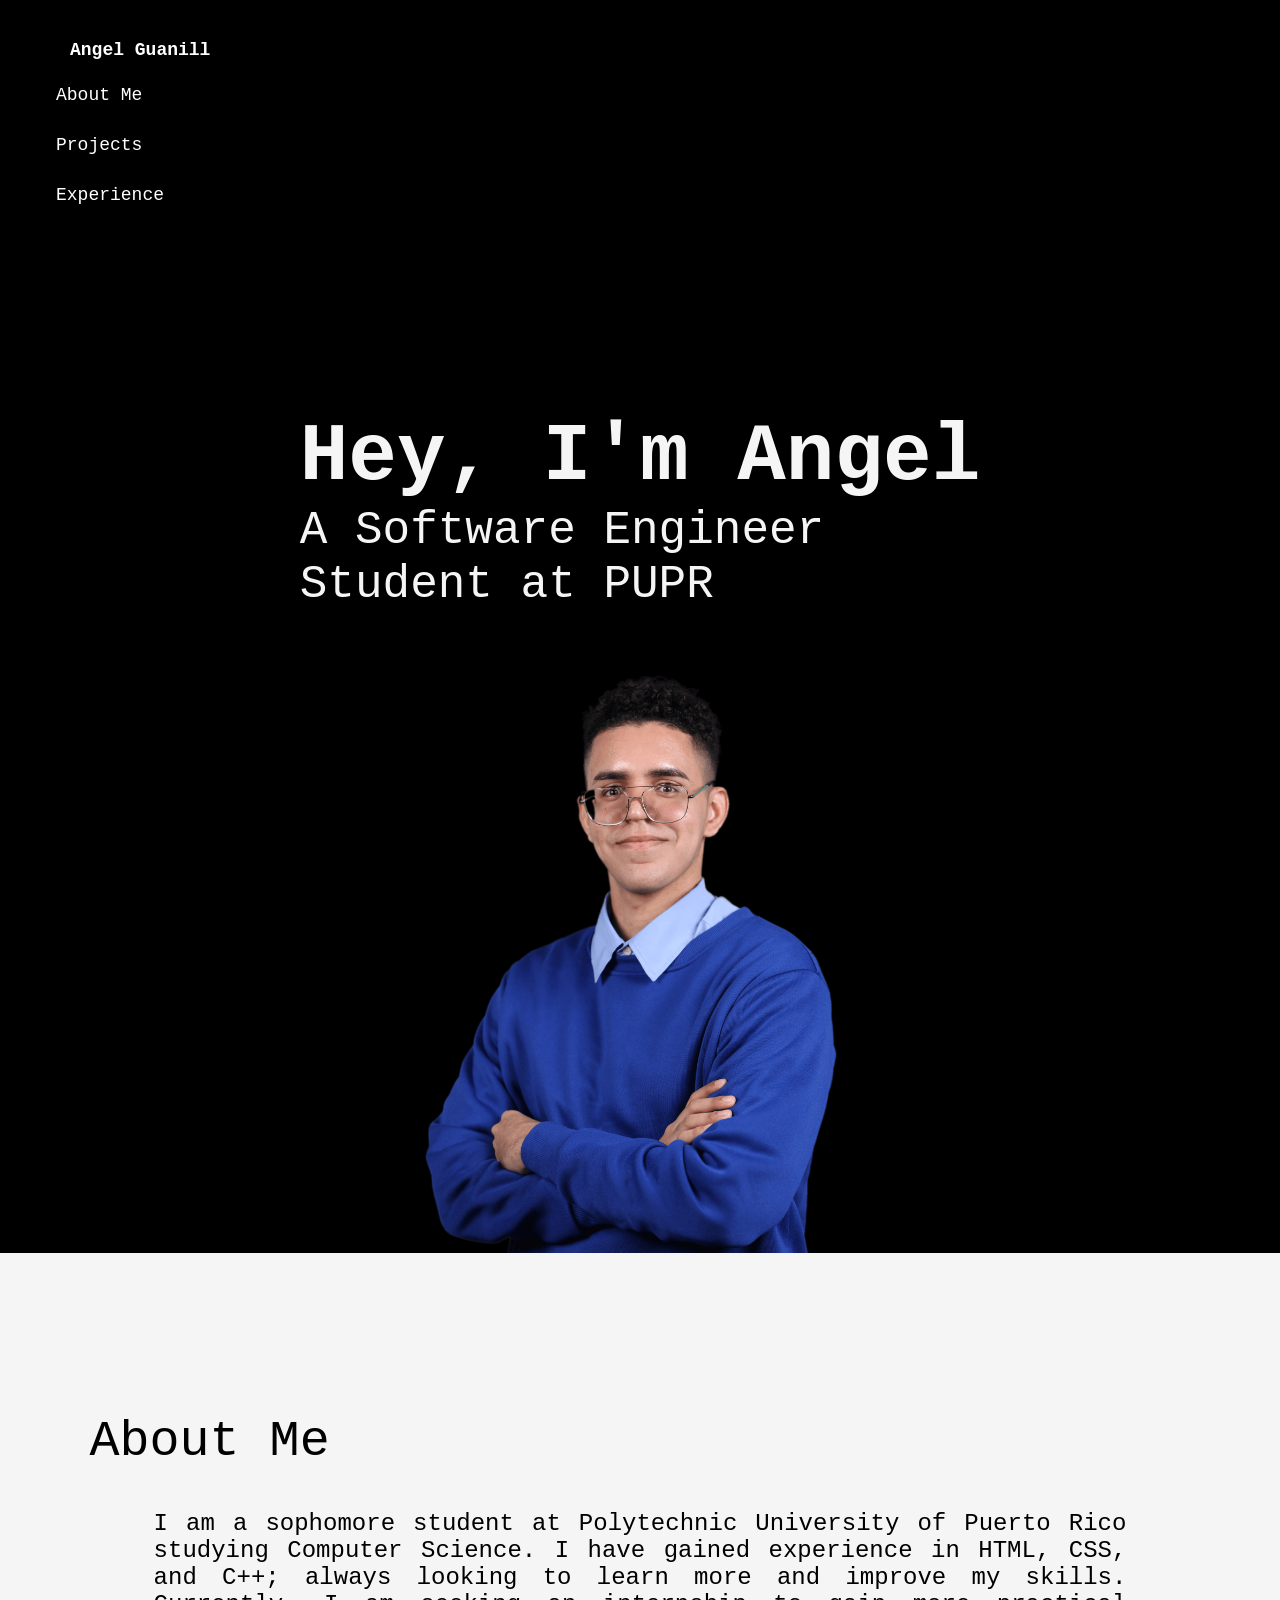
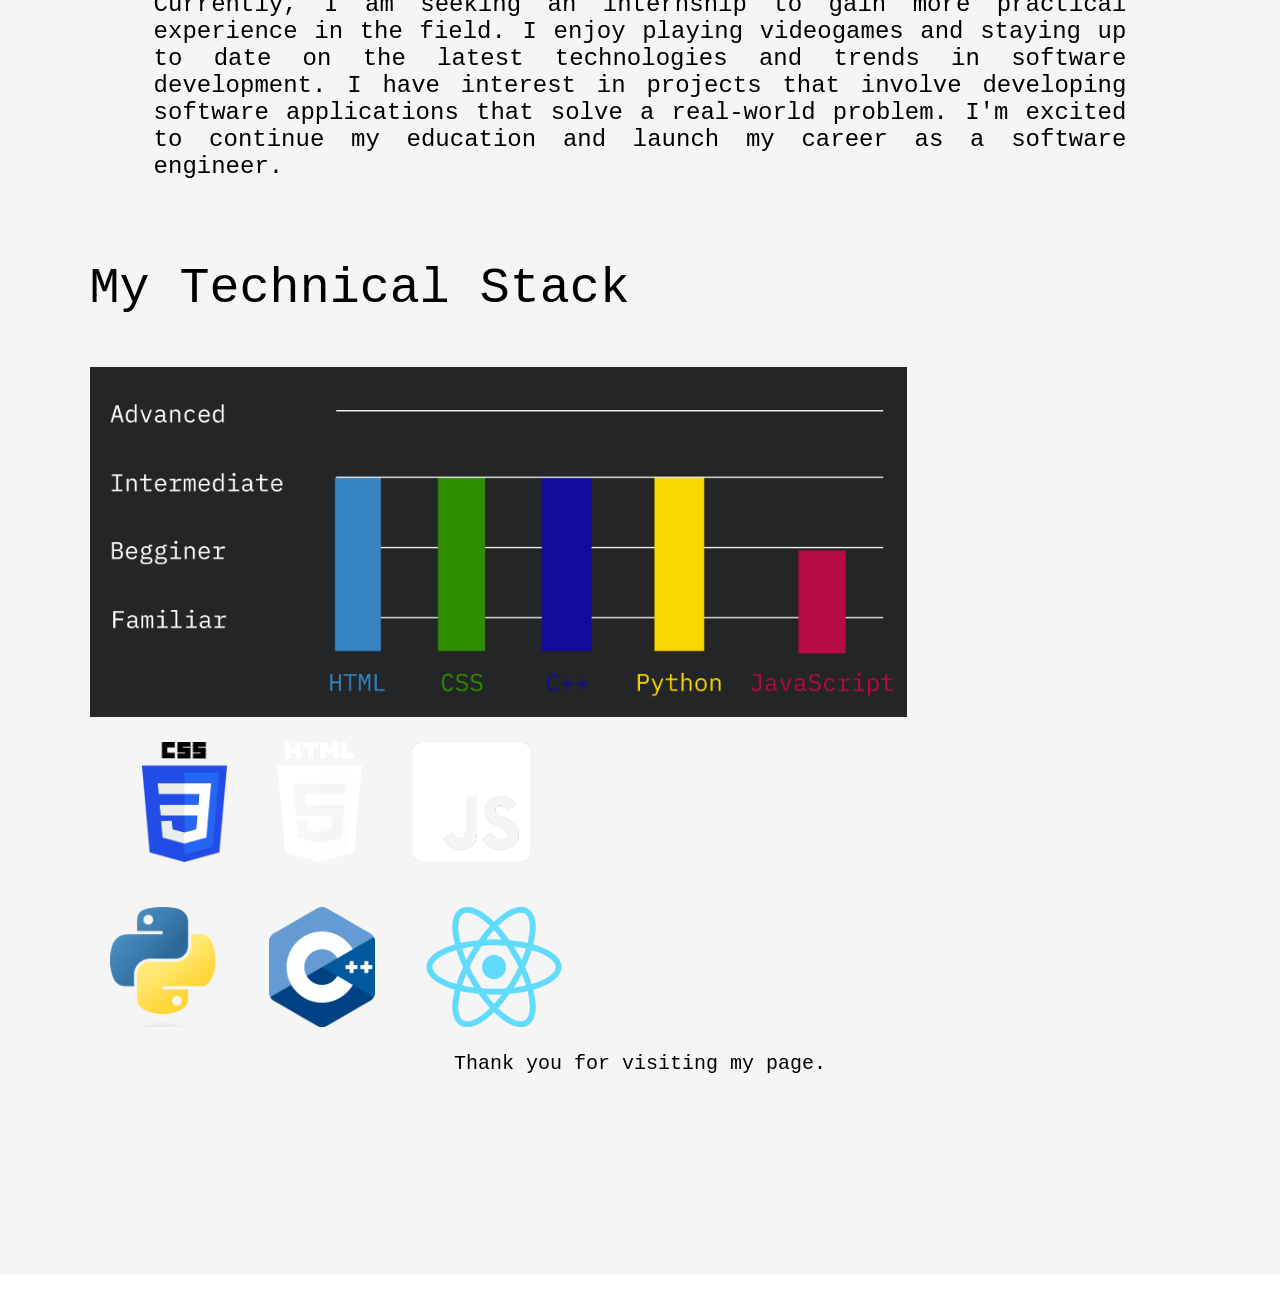
==== index2.html @ 711b712b "changeks" ====
<!DOCTYPE html>
<html>
    <head>
        <meta charset="utf-8">
        <title>Personal Website</title>
        <link href="index.css" type="text/css" rel="stylesheet">
    </head>

    <!--What the user sees when entering the page-->
    <body>
        <div class="header">
            <div class="links">
                <h4 id="name">Angel Guanill</h4>
                <ul>
                    <li><a href="#about">About Me</a></li>
                    <li><a href="./projects.html">Projects</a></li>
                    <li><a href="./experience.html">Experience</a></li>
                </ul>
            </div>
            <div class="header2">
                <div class="titles">
                    <h2 class="typing">Hey, I'm Angel</h2>
                    <h2 class="sub">A Software Engineer</h2>
                    <h2 class="sub">Student at PUPR</h2>
                </div>
                <div class="image-container">
                    <img src="images/angel.png" alt="This is a photo of me!">
                </div>
            </div>
        </div>

    <!--The content of the webpage, containing the about, resume and technical stack-->
        <div class="summary">
            <div class="">
                <h2>About Me</h2>
                <p>I am a sophomore student at Polytechnic University of Puerto Rico studying 
                    Computer Science. I have gained experience in HTML, CSS, and C++; always looking to learn more and improve 
                    my skills. Currently, I am seeking an internship to gain more practical experience in the field.
                    I enjoy playing videogames and staying up to date on the latest technologies and trends in software development. 
                    I have interest in projects that involve developing software applications that solve a real-world problem. I'm 
                    excited to continue my education and launch my career as a software engineer.</p>  
            </div>
        </div>
    
        <div class="technical">
            <h2>My Technical Stack</h2>
            <div class="container-tech">
                <div class="graphic">
                    <img src="images/techtable.png" alt="A bar table of my technical skills">
                </div>
                <div class="skills">
                    <div class="front-end">
                        <div>
                            <img src="images/css.png">
                            <img src="images/html.png">
                            <img src="images/javascript.png" alt="JavaScript Logo">
                        </div>
                    </div>
                    <div class="back-end">
                        <div>
                            <img src="images/python.png" alt="Python Logo">
                            <img src="images/c++.png" alt="C++ Logo">
                            <img src="images/react.png" alt="React Logo">
                        </div>
                    </div>
                </div>
            </div>
            <div>
                <blockquote>
                    Thank you for visiting  my page.
                </blockquote>
            </div>
        </div>
        
    </body>
</html>
---- index.css ----
/******All-HTML Style*****/
* {
    scroll-behavior: smooth;
   margin:0;
}

/********Scrollbar style*********/
::-webkit-scrollbar {
  width: 10px;
  background-color: #242526;
}

::-webkit-scrollbar-thumb {
  background-color: rgba(0, 0, 0, 0.58);
  border-radius: 50px;
}



/********Header styles***********/
.header {
  width: 100%;
  background-color: black;
  display: flex;
  flex-direction: column;
}

.links {
    margin: 30px 40px;
    color: white;
    font-family: 'IBM Plex Mono', monospace;
    font-size: 18px;
   
    align-items: center;
    flex-wrap: wrap;
    background-color: rgba(0, 0, 0, 0.58);
    height: 53.px;
    z-index: 2;
}

#name {
  margin:10px 30px;
}

.links ul {
  list-style-type: none;
  padding: 0;
  margin: 0 30px 0 0;
}

.links li {
  padding: 15px 16px;
  transition: transform .3s;
}

.links li:hover {
  transform: translateX(10px);
  cursor: pointer;
}

.links a {
  color: inherit;
  text-decoration: none;
}

.header2 {
  display: flex;
  justify-content: space-around;
  margin: 0 50px;
  flex-wrap: wrap;
}

.titles {
  color: whitesmoke;
  font-family: 'IBM Plex Mono', monospace;
  font-size: 54px;
  z-index: 3;
  padding-top: 160px;
  padding-bottom: 40px;
}

.sub {
  font-size: 46px;
  font-weight: normal;
}

.image-container {
  display: flex;
}

.image-container img {
  height: 600px;
  align-items: end;
}

.titles  h2 {
  margin: 2px 0;
}

/********* About Section Styles **********/
.summary {
  padding-top: 100px;
  width: 100%;
  background-color: whitesmoke;
  display: flex;
  flex-direction: column;
  flex: 1;
  color: black; 
  font-family: 'IBM Plex Mono', monospace;
  font-weight: normal;
}

.summary h2 {
  margin-top: 60px;
  display: inline-block;
  font-size: 50px;
  padding: 0 0 40px 7%;
  font-weight: normal;
}

.summary p {
  font-size: 24px;
  padding: 0 12% 0;
  text-align: justify;
}

.summary a {
  background-color: #1451AC; 
  font-size: 18px;
  justify-content: center;
  margin: 50px 12% 50px 78%;
  border-radius: 30pt;
  align-items: center;
  height: 40px;
  display: flex;
  transition: transform .3s;
  color: inherit;
    text-decoration: none;
}

.summary a:hover{
  transform: translatey(-10px);
  background-color: #1451AC;
  cursor: pointer;
}

/*****Projects Section Styles*******/
.projects {
  background-color: whitesmoke;
  display: flex;
  flex-direction: column;
  color: black;  
  font-family: 'IBM Plex Mono', monospace;
  padding: 80px 7% 80px;
}

.project1 {
  padding: 40px;
}

.projects h2 {
  font-weight: normal;
  margin: 0px 0 10px;
  font-size: 50px;
  text-align: left;
  padding: 30px 0 40px 30px;
  width: 45%;
  border-top: 4px solid #1451AC;
  border-left: 4px solid #1451AC;

}

.projects .project-container {
  display: flex;
  justify-content: space-between;
}

.container-tech h3 {
  text-align: center;
  font-size: 30px;
  padding: 30px 0;
}

.projects .info-container {
  display: flex;
}

.number {
  display: flex;
  align-items: center;
}

.projects h1 {
  color:whitesmoke;
  -webkit-text-stroke-width: 2px;
  -webkit-text-stroke-color:#1451AC;
  font-size: 90px;
  padding-left: 60px;
}

.projects .container-footer, .container-footer div{
  display: flex;
  justify-content: space-between;
}

.projects .info-container img {
  width: 70%;
  height: fit-content;
  border-radius: 20px;
}

.container-footer a {
  margin-right: 10px;
}

.container-footer img {
  height: 30px;
}

.container-footer img:hover {
  opacity: 0.5;
}

.info-container p {
  padding: 2%;
  border-radius: 20px 0 0 20px;
  height: auto;
  
  text-align: justify;
  font-size: 1em;
  flex-grow: 1; /* allow the p tag to grow and fill the available space */
  flex-shrink: 1; /* allow the p tag to shrink if needed */
  overflow: auto;
}

.container-footer {
  padding-top: 10px;
}


/*****Technical Stack Styles*****/
.technical {
  background-color: whitesmoke;
  display: flex;
  flex-direction: column;
  color: black;  
  font-family: 'IBM Plex Mono', monospace;
  text-align: center;
  padding: 80px 7% 200px;
}

.technical line {
  background-color:#1451AC;
  height: 4px;
  width: 47%;
  display: flex;
  margin-bottom: 40px;
}

.technical h2{
  font-weight: normal;
  margin: 0px 0 10px;
  font-size: 50px;
  text-align: left;
  padding-bottom: 40px;
}

.graphic img {
  height: 350px;
}

.container-tech {
  display: flex;
  justify-content: space-between;
  flex-wrap: wrap;
}

.skills {
  width: auto;
}

.skills img {
  height: 120px;
  padding: 20px;
}

blockquote {
    font-size: 20px;
}



/********Experience Styles*********/
.experience{
  background-color: whitesmoke;
  display: flex;
  flex-direction: column;
  color: black;  
  font-family: 'IBM Plex Mono', monospace;
  padding: 80px 7% 200px;
}

.experience line {
  background-color:#1451AC;
  height: 4px;
  width: 75%;
  display: flex;
}

.container-all-experience {
  display: flex;
  border-radius: 20px 0;
    border-top: 5px solid #1451AC;
    border-left: 5px solid #1451AC;
    padding-left: 60px;
}

.experience vline {
  background-color:#1451AC;
  width: 4px;
  display: flex;
  margin-right: 50px;
}

.experience h2{
  font-size: 50px;
  font-weight: normal;
  padding-top: 40px;
}

.container-logo {
  text-align: right;
  width: 30%;
}

.container-info{
  display: flex;
  gap: 30px;
}

.date {
  text-align: left;
}

.job-header {
  display: flex;
  justify-content: space-between;
}

.employeer {
  color:#1451AC;
  text-align: right;
}

.experience .info {
  width: 70%;
}

.experience img {
  padding: 20px 0 0;
  width: 100%;
}

.experience ul {
  list-style-type: none;
  padding:0;
}

.experience li {
  padding: 8px 0;
  line-height: 30px;
  text-align: justify;
}

.experience-one {
  padding-top: 30px;
}

.experience-two {
  padding-top: 100px;
}
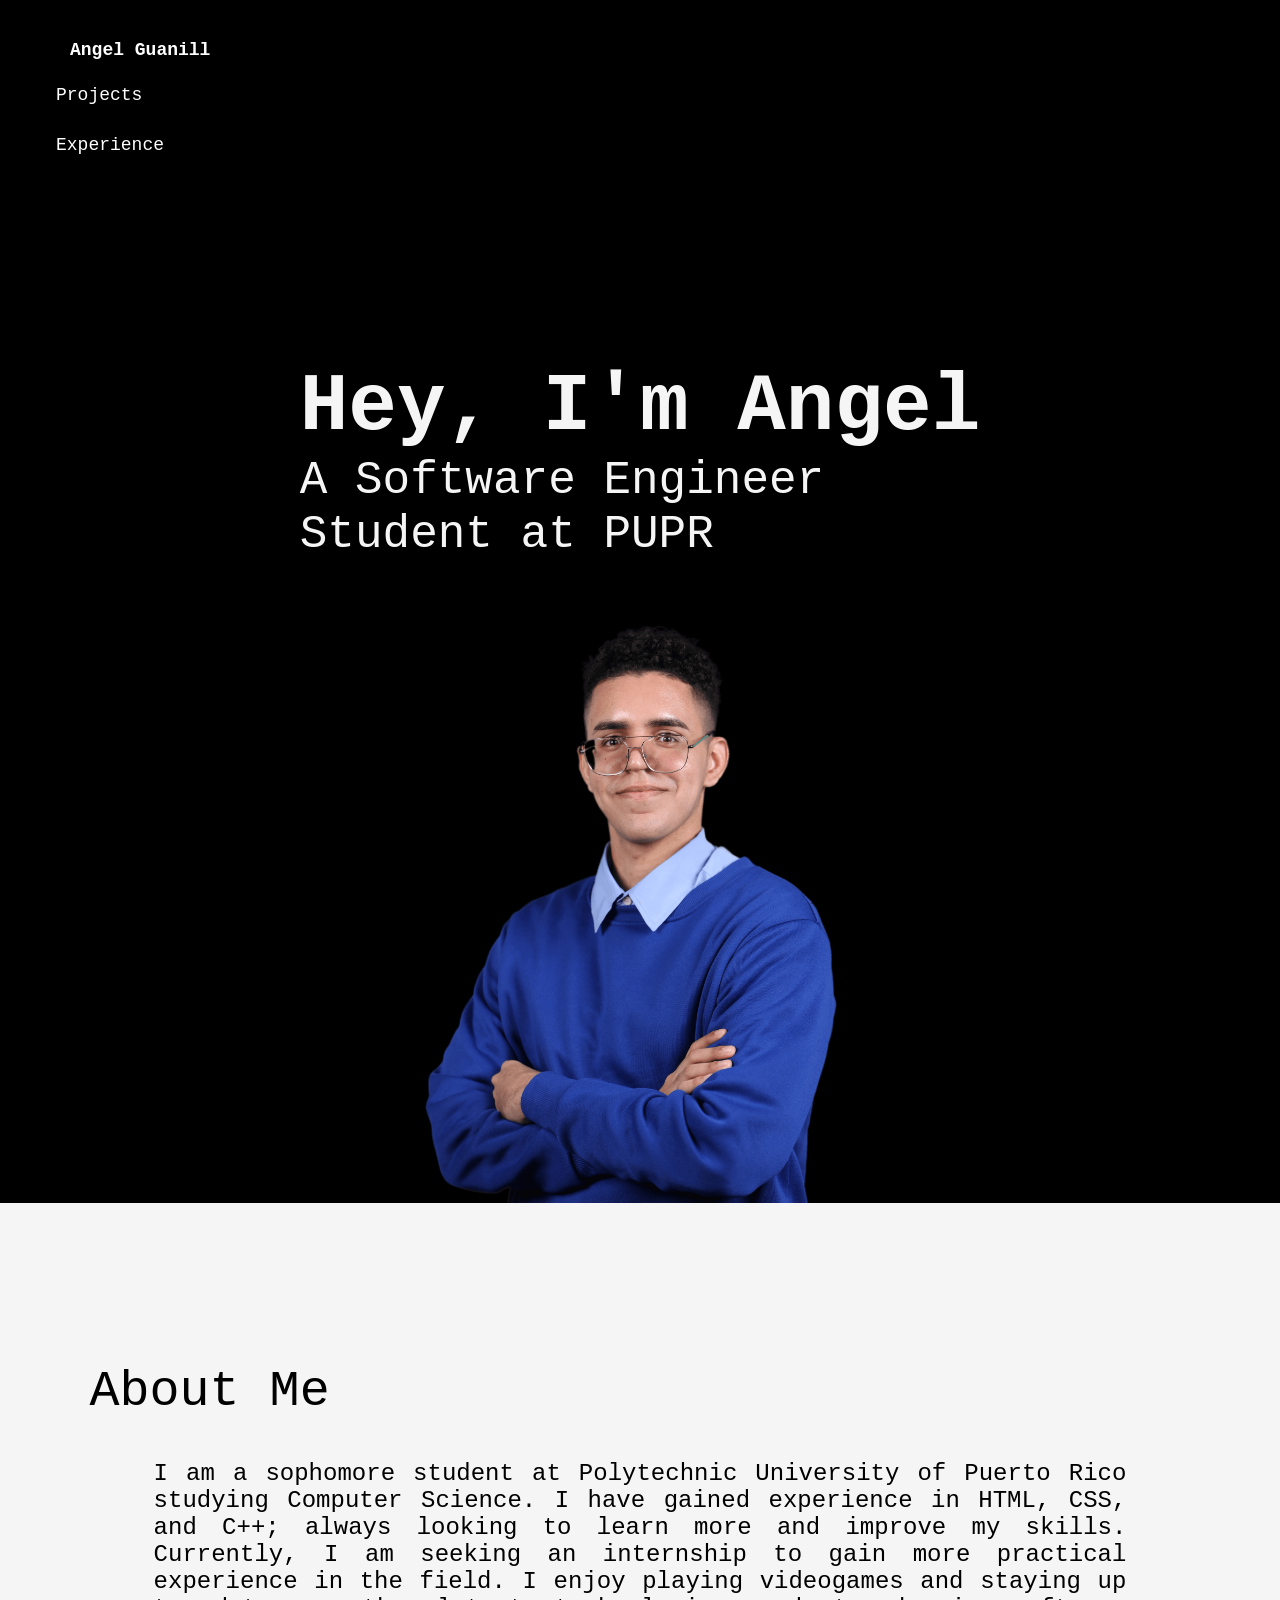
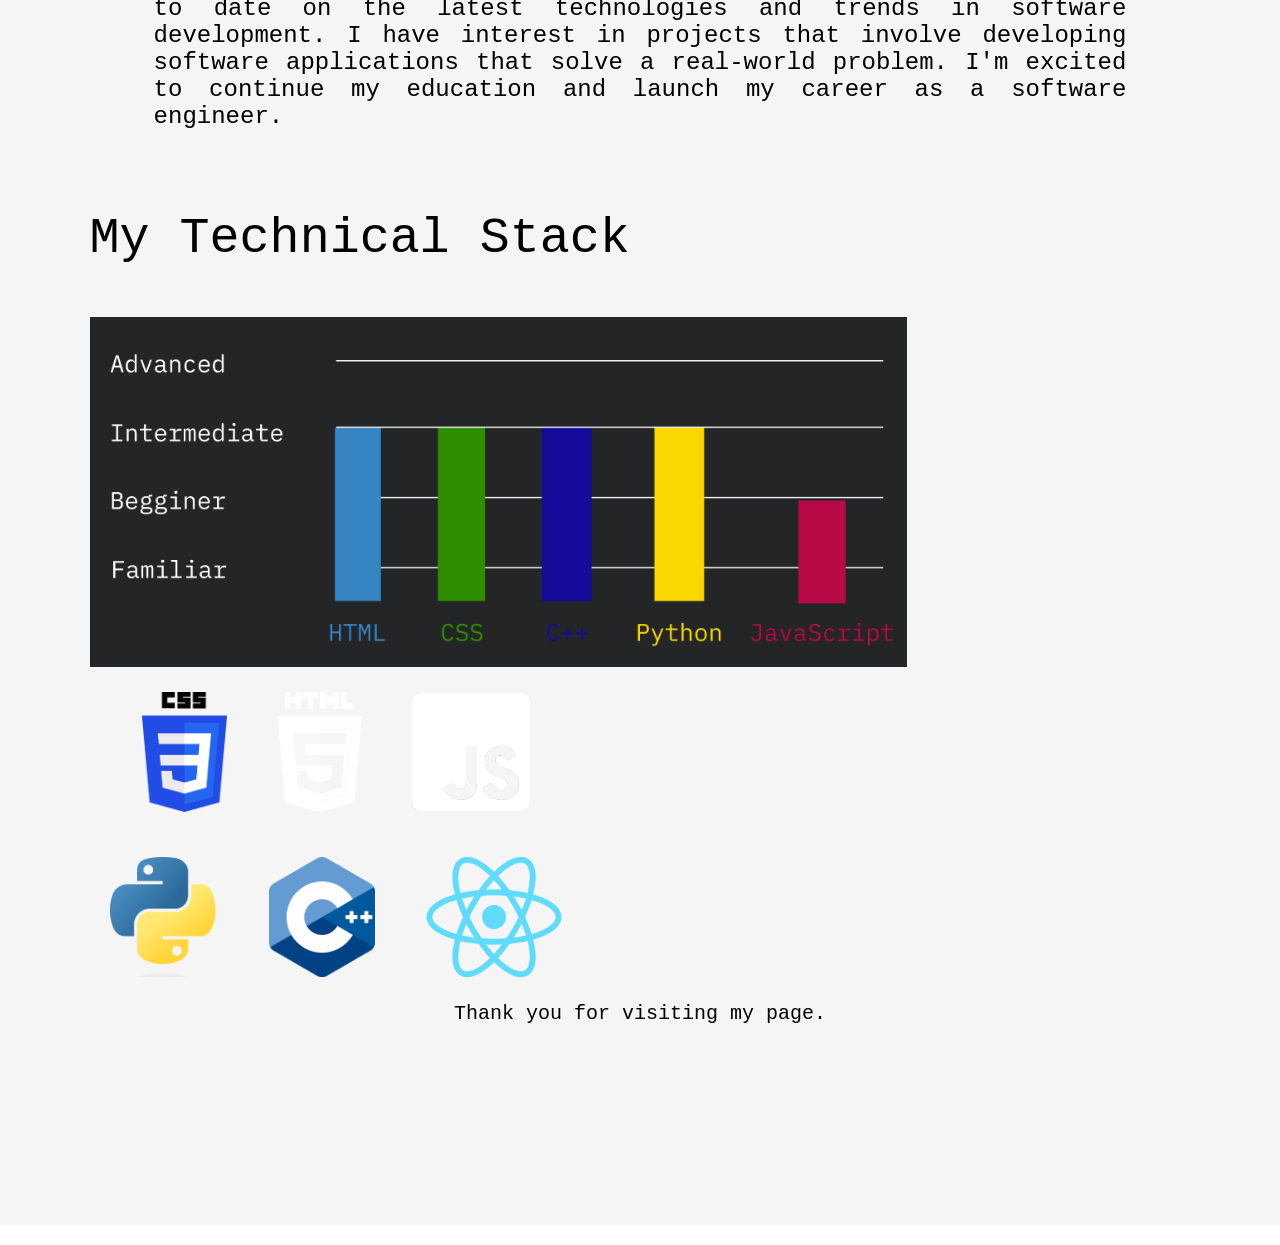
==== commit 2dacf7bb: "Changes" ====
--- a/index2.html
+++ b/index2.html
@@ -3,7 +3,7 @@
     <head>
         <meta charset="utf-8">
         <title>Personal Website</title>
-        <link href="index.css" type="text/css" rel="stylesheet">
+        <link href="index2.css" type="text/css" rel="stylesheet">
     </head>
 
     <!--What the user sees when entering the page-->
@@ -12,9 +12,8 @@
             <div class="links">
                 <h4 id="name">Angel Guanill</h4>
                 <ul>
-                    <li><a href="#about">About Me</a></li>
-                    <li><a href="./projects.html">Projects</a></li>
-                    <li><a href="./experience.html">Experience</a></li>
+                    <li><a href="./projects2.html">Projects</a></li>
+                    <li><a href="./experience2.html">Experience</a></li>
                 </ul>
             </div>
             <div class="header2">
--- a/index2.css
+++ b/index2.css
@@ -0,0 +1,381 @@
+/******All-HTML Style*****/
+* {
+    scroll-behavior: smooth;
+   margin:0;
+}
+
+/********Scrollbar style*********/
+::-webkit-scrollbar {
+  width: 10px;
+  background-color: #242526;
+}
+
+::-webkit-scrollbar-thumb {
+  background-color: rgba(0, 0, 0, 0.58);
+  border-radius: 50px;
+}
+
+
+
+/********Header styles***********/
+.header {
+  width: 100%;
+  background-color: black;
+  display: flex;
+  flex-direction: column;
+}
+
+.links {
+    margin: 30px 40px;
+    color: white;
+    font-family: 'IBM Plex Mono', monospace;
+    font-size: 18px;
+   
+    align-items: center;
+    flex-wrap: wrap;
+    background-color: rgba(0, 0, 0, 0.58);
+    height: 53.px;
+    z-index: 2;
+}
+
+#name {
+  margin:10px 30px;
+}
+
+.links ul {
+  list-style-type: none;
+  padding: 0;
+  margin: 0 30px 0 0;
+}
+
+.links li {
+  padding: 15px 16px;
+  transition: transform .3s;
+}
+
+.links li:hover {
+  transform: translateX(10px);
+  cursor: pointer;
+}
+
+.links a {
+  color: inherit;
+  text-decoration: none;
+}
+
+.header2 {
+  display: flex;
+  justify-content: space-around;
+  margin: 0 50px;
+  flex-wrap: wrap;
+}
+
+.titles {
+  color: whitesmoke;
+  font-family: 'IBM Plex Mono', monospace;
+  font-size: 54px;
+  z-index: 3;
+  padding-top: 160px;
+  padding-bottom: 40px;
+}
+
+.sub {
+  font-size: 46px;
+  font-weight: normal;
+}
+
+.image-container {
+  display: flex;
+}
+
+.image-container img {
+  height: 600px;
+  align-items: end;
+}
+
+.titles  h2 {
+  margin: 2px 0;
+}
+
+/********* About Section Styles **********/
+.summary {
+  padding-top: 100px;
+  width: 100%;
+  background-color: whitesmoke;
+  display: flex;
+  flex-direction: column;
+  flex: 1;
+  color: black; 
+  font-family: 'IBM Plex Mono', monospace;
+  font-weight: normal;
+}
+
+.summary h2 {
+  margin-top: 60px;
+  display: inline-block;
+  font-size: 50px;
+  padding: 0 0 40px 7%;
+  font-weight: normal;
+}
+
+.summary p {
+  font-size: 24px;
+  padding: 0 12% 0;
+  text-align: justify;
+}
+
+.summary a {
+  background-color: #1451AC; 
+  font-size: 18px;
+  justify-content: center;
+  margin: 50px 12% 50px 78%;
+  border-radius: 30pt;
+  align-items: center;
+  height: 40px;
+  display: flex;
+  transition: transform .3s;
+  color: inherit;
+    text-decoration: none;
+}
+
+.summary a:hover{
+  transform: translatey(-10px);
+  background-color: #1451AC;
+  cursor: pointer;
+}
+
+/*****Projects Section Styles*******/
+.projects {
+  background-color: whitesmoke;
+  display: flex;
+  flex-direction: column;
+  color: black;  
+  font-family: 'IBM Plex Mono', monospace;
+  padding: 80px 7% 80px;
+}
+
+.project1 {
+  padding: 40px;
+}
+
+.projects h2 {
+  font-weight: normal;
+  margin: 0px 0 10px;
+  font-size: 50px;
+  text-align: left;
+  padding: 30px 0 40px 30px;
+  width: 45%;
+  border-top: 4px solid #1451AC;
+  border-left: 4px solid #1451AC;
+
+}
+
+.projects .project-container {
+  display: flex;
+  justify-content: space-between;
+}
+
+.container-tech h3 {
+  text-align: center;
+  font-size: 30px;
+  padding: 30px 0;
+}
+
+.projects .info-container {
+  display: flex;
+}
+
+.number {
+  display: flex;
+  align-items: center;
+}
+
+.projects h1 {
+  color:whitesmoke;
+  -webkit-text-stroke-width: 2px;
+  -webkit-text-stroke-color:#1451AC;
+  font-size: 90px;
+  padding-left: 60px;
+}
+
+.projects .container-footer, .container-footer div{
+  display: flex;
+  justify-content: space-between;
+}
+
+.projects .info-container img {
+  width: 70%;
+  height: fit-content;
+  border-radius: 20px;
+}
+
+.container-footer a {
+  margin-right: 10px;
+}
+
+.container-footer img {
+  height: 30px;
+}
+
+.container-footer img:hover {
+  opacity: 0.5;
+}
+
+.info-container p {
+  padding: 2%;
+  border-radius: 20px 0 0 20px;
+  height: auto;
+  
+  text-align: justify;
+  font-size: 1em;
+  flex-grow: 1; /* allow the p tag to grow and fill the available space */
+  flex-shrink: 1; /* allow the p tag to shrink if needed */
+  overflow: auto;
+}
+
+.container-footer {
+  padding-top: 10px;
+}
+
+
+/*****Technical Stack Styles*****/
+.technical {
+  background-color: whitesmoke;
+  display: flex;
+  flex-direction: column;
+  color: black;  
+  font-family: 'IBM Plex Mono', monospace;
+  text-align: center;
+  padding: 80px 7% 200px;
+}
+
+.technical line {
+  background-color:#1451AC;
+  height: 4px;
+  width: 47%;
+  display: flex;
+  margin-bottom: 40px;
+}
+
+.technical h2{
+  font-weight: normal;
+  margin: 0px 0 10px;
+  font-size: 50px;
+  text-align: left;
+  padding-bottom: 40px;
+}
+
+.graphic img {
+  height: 350px;
+}
+
+.container-tech {
+  display: flex;
+  justify-content: space-between;
+  flex-wrap: wrap;
+}
+
+.skills {
+  width: auto;
+}
+
+.skills img {
+  height: 120px;
+  padding: 20px;
+}
+
+blockquote {
+    font-size: 20px;
+}
+
+
+
+/********Experience Styles*********/
+.experience{
+  background-color: whitesmoke;
+  display: flex;
+  flex-direction: column;
+  color: black;  
+  font-family: 'IBM Plex Mono', monospace;
+  padding: 80px 7% 200px;
+}
+
+.experience line {
+  background-color:#1451AC;
+  height: 4px;
+  width: 75%;
+  display: flex;
+}
+
+.container-all-experience {
+  display: flex;
+  border-radius: 20px 0;
+    border-top: 5px solid #1451AC;
+    border-left: 5px solid #1451AC;
+    padding-left: 60px;
+}
+
+.experience vline {
+  background-color:#1451AC;
+  width: 4px;
+  display: flex;
+  margin-right: 50px;
+}
+
+.experience h2{
+  font-size: 50px;
+  font-weight: normal;
+  padding-top: 40px;
+}
+
+.container-logo {
+  text-align: right;
+  width: 30%;
+}
+
+.container-info{
+  display: flex;
+  gap: 30px;
+}
+
+.date {
+  text-align: left;
+}
+
+.job-header {
+  display: flex;
+  justify-content: space-between;
+}
+
+.employeer {
+  color:#1451AC;
+  text-align: right;
+}
+
+.experience .info {
+  width: 70%;
+}
+
+.experience img {
+  padding: 20px 0 0;
+  width: 100%;
+}
+
+.experience ul {
+  list-style-type: none;
+  padding:0;
+}
+
+.experience li {
+  padding: 8px 0;
+  line-height: 30px;
+  text-align: justify;
+}
+
+.experience-one {
+  padding-top: 30px;
+}
+
+.experience-two {
+  padding-top: 100px;
+}
